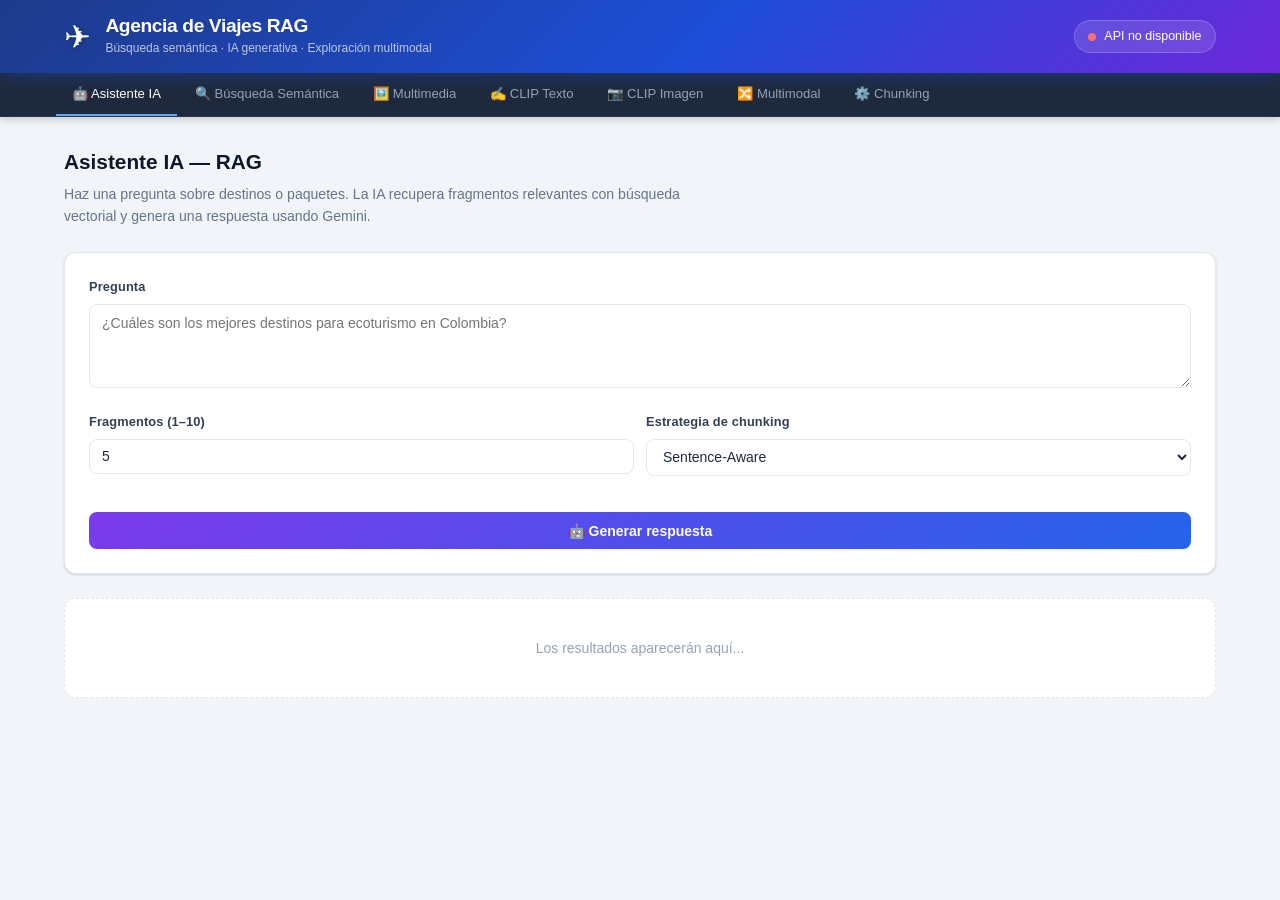
==== frontend/index.html @ 6a94f219 "frontend" ====
<!DOCTYPE html>
<html lang="es">
<head>
  <meta charset="UTF-8">
  <meta name="viewport" content="width=device-width, initial-scale=1.0">
  <title>Agencia de Viajes RAG</title>
  <link rel="stylesheet" href="styles.css">
</head>
<body>

  <header class="site-header">
    <div class="header-inner">
      <div class="brand">
        <span class="brand-icon">✈</span>
        <div class="brand-text">
          <h1>Agencia de Viajes RAG</h1>
          <p>Búsqueda semántica · IA generativa · Exploración multimodal</p>
        </div>
      </div>
      <div class="api-status" id="apiStatus">
        <span class="status-dot" id="statusDot"></span>
        <span id="statusLabel">Conectando...</span>
      </div>
    </div>
  </header>

  <nav class="tab-nav">
    <div class="tab-nav-inner">
      <button class="tab-btn active" data-tab="rag">🤖 Asistente IA</button>
      <button class="tab-btn" data-tab="search">🔍 Búsqueda Semántica</button>
      <button class="tab-btn" data-tab="multimedia">🖼️ Multimedia</button>
      <button class="tab-btn" data-tab="clip-text">✍️ CLIP Texto</button>
      <button class="tab-btn" data-tab="clip-image">📷 CLIP Imagen</button>
      <button class="tab-btn" data-tab="multimodal">🔀 Multimodal</button>
      <button class="tab-btn" data-tab="chunking">⚙️ Chunking</button>
    </div>
  </nav>

  <main class="content">

    <!-- ══════════════════════ RAG ══════════════════════ -->
    <section class="panel active" id="tab-rag">
      <div class="panel-head">
        <h2>Asistente IA — RAG</h2>
        <p>Haz una pregunta sobre destinos o paquetes. La IA recupera fragmentos relevantes con búsqueda vectorial y genera una respuesta usando Gemini.</p>
      </div>
      <div class="panel-body">
        <form id="ragForm" class="query-form">
          <div class="field">
            <label for="ragQuestion">Pregunta</label>
            <textarea id="ragQuestion" rows="3" placeholder="¿Cuáles son los mejores destinos para ecoturismo en Colombia?" required></textarea>
          </div>
          <div class="field-row">
            <div class="field">
              <label for="ragLimit">Fragmentos (1–10)</label>
              <input type="number" id="ragLimit" value="5" min="1" max="10">
            </div>
            <div class="field">
              <label for="ragStrategy">Estrategia de chunking</label>
              <select id="ragStrategy">
                <option value="sentence-aware">Sentence-Aware</option>
                <option value="fixed-size">Fixed-Size</option>
              </select>
            </div>
          </div>
          <button type="submit" class="btn btn-ai">🤖 Generar respuesta</button>
        </form>
        <div class="results" id="ragResults"></div>
      </div>
    </section>

    <!-- ══════════════════════ BÚSQUEDA SEMÁNTICA ══════════════════════ -->
    <section class="panel" id="tab-search">
      <div class="panel-head">
        <h2>Búsqueda Semántica</h2>
        <p>Busca en los fragmentos de texto indexados usando similitud vectorial con embeddings de 384 dimensiones (all-MiniLM-L6-v2).</p>
      </div>
      <div class="panel-body">
        <form id="searchForm" class="query-form">
          <div class="field">
            <label for="searchQuery">Consulta</label>
            <input type="text" id="searchQuery" placeholder="Ej: playas con aguas cristalinas en el Caribe colombiano" required>
          </div>
          <div class="field-row">
            <div class="field">
              <label for="searchLimit">Resultados (1–20)</label>
              <input type="number" id="searchLimit" value="5" min="1" max="20">
            </div>
            <div class="field">
              <label for="searchStrategy">Estrategia</label>
              <select id="searchStrategy">
                <option value="">Todas</option>
                <option value="sentence-aware">Sentence-Aware</option>
                <option value="fixed-size">Fixed-Size</option>
              </select>
            </div>
          </div>
          <div class="field">
            <label for="searchFilters">Filtros MongoDB (JSON, opcional)</label>
            <input type="text" id="searchFilters" placeholder='{"metadata.modelo": "all-MiniLM-L6-v2"}'>
          </div>
          <button type="submit" class="btn btn-primary">🔍 Buscar</button>
        </form>
        <div class="results" id="searchResults"></div>
      </div>
    </section>

    <!-- ══════════════════════ MULTIMEDIA ══════════════════════ -->
    <section class="panel" id="tab-multimedia">
      <div class="panel-head">
        <h2>Búsqueda Multimedia</h2>
        <p>Encuentra imágenes y videos relacionados usando embeddings de texto. Filtra por tipo de contenido o destino.</p>
      </div>
      <div class="panel-body">
        <form id="multimediaForm" class="query-form">
          <div class="field">
            <label for="multimediaQuery">Consulta</label>
            <input type="text" id="multimediaQuery" placeholder="Ej: selva amazónica, cascadas y biodiversidad" required>
          </div>
          <div class="field-row">
            <div class="field">
              <label for="multimediaLimit">Resultados (1–30)</label>
              <input type="number" id="multimediaLimit" value="8" min="1" max="30">
            </div>
            <div class="field">
              <label for="multimediaTipo">Tipo de media</label>
              <select id="multimediaTipo">
                <option value="">Todos</option>
                <option value="image">Imágenes</option>
                <option value="video">Videos</option>
              </select>
            </div>
          </div>
          <button type="submit" class="btn btn-primary">🖼️ Buscar multimedia</button>
        </form>
        <div class="results" id="multimediaResults"></div>
      </div>
    </section>

    <!-- ══════════════════════ CLIP TEXTO ══════════════════════ -->
    <section class="panel" id="tab-clip-text">
      <div class="panel-head">
        <h2>Búsqueda CLIP — Texto</h2>
        <p>Usa el modelo CLIP (ViT-B-32, 512 dims) para encontrar imágenes visualmente similares a una descripción textual.</p>
      </div>
      <div class="panel-body">
        <form id="clipTextForm" class="query-form">
          <div class="field">
            <label for="clipTextQuery">Descripción visual</label>
            <input type="text" id="clipTextQuery" placeholder="Ej: ciudad colonial con catedral colorida al atardecer" required>
          </div>
          <div class="field">
            <label for="clipTextLimit">Resultados (1–30)</label>
            <input type="number" id="clipTextLimit" value="8" min="1" max="30">
          </div>
          <button type="submit" class="btn btn-primary">✍️ Buscar con CLIP</button>
        </form>
        <div class="results" id="clipTextResults"></div>
      </div>
    </section>

    <!-- ══════════════════════ CLIP IMAGEN ══════════════════════ -->
    <section class="panel" id="tab-clip-image">
      <div class="panel-head">
        <h2>Búsqueda CLIP — Imagen</h2>
        <p>Sube una imagen de referencia y el modelo CLIP encontrará destinos visualmente similares en la base de datos.</p>
      </div>
      <div class="panel-body">
        <form id="clipImageForm" class="query-form">
          <div class="field">
            <label>Imagen de referencia</label>
            <div class="dropzone" id="clipDropzone">
              <input type="file" id="clipImageFile" accept="image/*" required>
              <div class="dropzone-body" id="clipDropzoneBody">
                <div class="dropzone-icon">📷</div>
                <p>Arrastra una imagen o <span class="link-text">haz clic para seleccionar</span></p>
                <p class="hint">JPG · PNG · WEBP</p>
              </div>
            </div>
          </div>
          <div class="field">
            <label for="clipImageLimit">Resultados (1–30)</label>
            <input type="number" id="clipImageLimit" value="8" min="1" max="30">
          </div>
          <button type="submit" class="btn btn-primary">📷 Buscar similares</button>
        </form>
        <div class="results" id="clipImageResults"></div>
      </div>
    </section>

    <!-- ══════════════════════ MULTIMODAL ══════════════════════ -->
    <section class="panel" id="tab-multimodal">
      <div class="panel-head">
        <h2>Búsqueda Multimodal</h2>
        <p>Combina texto e imagen para una búsqueda más precisa usando CLIP. Puedes usar uno o ambos a la vez.</p>
      </div>
      <div class="panel-body">
        <form id="multimodalForm" class="query-form">
          <div class="field">
            <label for="multimodalQuery">Texto (opcional)</label>
            <input type="text" id="multimodalQuery" placeholder="Ej: playa con palmeras y aguas turquesas">
          </div>
          <div class="field">
            <label>Imagen (opcional)</label>
            <div class="dropzone" id="multimodalDropzone">
              <input type="file" id="multimodalFile" accept="image/*">
              <div class="dropzone-body" id="multimodalDropzoneBody">
                <div class="dropzone-icon">🔀</div>
                <p>Arrastra una imagen o <span class="link-text">haz clic para seleccionar</span></p>
              </div>
            </div>
          </div>
          <div class="field">
            <label for="multimodalLimit">Resultados (1–30)</label>
            <input type="number" id="multimodalLimit" value="8" min="1" max="30">
          </div>
          <button type="submit" class="btn btn-primary">🔀 Búsqueda multimodal</button>
        </form>
        <div class="results" id="multimodalResults"></div>
      </div>
    </section>

    <!-- ══════════════════════ CHUNKING ══════════════════════ -->
    <section class="panel" id="tab-chunking">
      <div class="panel-head">
        <h2>Comparación de Chunking</h2>
        <p>Compara cómo las estrategias <strong>fixed-size</strong> y <strong>sentence-aware</strong> fragmentan un texto. Opcionalmente persiste los chunks en MongoDB.</p>
      </div>
      <div class="panel-body">
        <form id="chunkingForm" class="query-form">
          <div class="field">
            <label for="chunkingDocId">ID del documento</label>
            <input type="text" id="chunkingDocId" placeholder="Ej: destino-cartagena-2024" required>
          </div>
          <div class="field">
            <label for="chunkingText">Texto a fragmentar</label>
            <textarea id="chunkingText" rows="6" placeholder="Pega aquí el texto que quieres analizar y comparar entre estrategias de chunking..." required></textarea>
          </div>
          <div class="field-row">
            <div class="field">
              <label>Estrategias</label>
              <div class="check-group">
                <label class="check-label"><input type="checkbox" id="stratFixed" checked> Fixed-Size</label>
                <label class="check-label"><input type="checkbox" id="stratSentence" checked> Sentence-Aware</label>
              </div>
            </div>
            <div class="field field-end">
              <label class="check-label check-persist">
                <input type="checkbox" id="chunkingPersist">
                <span>Guardar en base de datos</span>
              </label>
            </div>
          </div>
          <button type="submit" class="btn btn-primary">⚙️ Comparar estrategias</button>
        </form>
        <div class="results" id="chunkingResults"></div>
      </div>
    </section>

  </main>

  <script src="app.js"></script>
</body>
</html>
---- frontend/styles.css ----
/* ── Reset & Base ── */
*, *::before, *::after { box-sizing: border-box; margin: 0; padding: 0; }

:root {
  --blue-50:   #eff6ff;
  --blue-100:  #dbeafe;
  --blue-200:  #bfdbfe;
  --blue-500:  #3b82f6;
  --blue-600:  #2563eb;
  --blue-700:  #1d4ed8;
  --blue-800:  #1e40af;
  --blue-900:  #1e3a8a;

  --purple-100: #ede9fe;
  --purple-500: #8b5cf6;
  --purple-600: #7c3aed;
  --purple-700: #6d28d9;
  --purple-800: #5b21b6;

  --green-100: #dcfce7;
  --green-600: #16a34a;
  --green-800: #166534;

  --amber-100: #fef3c7;
  --amber-200: #fde68a;
  --amber-600: #d97706;
  --amber-700: #b45309;

  --red-100:  #fee2e2;
  --red-600:  #dc2626;
  --red-800:  #991b1b;

  --slate-50:  #f8fafc;
  --slate-100: #f1f5f9;
  --slate-200: #e2e8f0;
  --slate-300: #cbd5e1;
  --slate-400: #94a3b8;
  --slate-500: #64748b;
  --slate-600: #475569;
  --slate-700: #334155;
  --slate-800: #1e293b;
  --slate-900: #0f172a;

  --radius-sm: 5px;
  --radius:    8px;
  --radius-lg: 12px;

  --shadow-sm: 0 1px 2px rgba(0,0,0,.05);
  --shadow:    0 1px 3px rgba(0,0,0,.1), 0 1px 2px rgba(0,0,0,.06);
  --shadow-md: 0 4px 6px -1px rgba(0,0,0,.1), 0 2px 4px -1px rgba(0,0,0,.06);
  --shadow-lg: 0 10px 15px -3px rgba(0,0,0,.1), 0 4px 6px -2px rgba(0,0,0,.05);

  --font:      -apple-system, BlinkMacSystemFont, 'Segoe UI', Roboto, sans-serif;
  --font-mono: 'SF Mono', 'Cascadia Code', 'Fira Code', monospace;
}

html { font-size: 16px; scroll-behavior: smooth; }

body {
  font-family: var(--font);
  background: var(--slate-100);
  color: var(--slate-800);
  min-height: 100vh;
  line-height: 1.6;
}

/* ── Header ── */
.site-header {
  background: linear-gradient(135deg, var(--blue-900) 0%, var(--blue-700) 55%, var(--purple-700) 100%);
  color: white;
  position: sticky;
  top: 0;
  z-index: 100;
  box-shadow: 0 4px 16px rgba(29,78,216,.35);
}

.header-inner {
  max-width: 1200px;
  margin: 0 auto;
  padding: .9rem 1.5rem;
  display: flex;
  align-items: center;
  justify-content: space-between;
  gap: 1rem;
}

.brand {
  display: flex;
  align-items: center;
  gap: .9rem;
}

.brand-icon {
  font-size: 2rem;
  line-height: 1;
  filter: drop-shadow(0 2px 4px rgba(0,0,0,.25));
}

.brand-text h1 {
  font-size: 1.2rem;
  font-weight: 700;
  letter-spacing: -.02em;
  line-height: 1.2;
}

.brand-text p {
  font-size: .75rem;
  opacity: .7;
  margin-top: 2px;
}

.api-status {
  display: flex;
  align-items: center;
  gap: .5rem;
  background: rgba(255,255,255,.12);
  border: 1px solid rgba(255,255,255,.2);
  padding: .35rem .85rem;
  border-radius: 999px;
  font-size: .78rem;
  font-weight: 500;
  white-space: nowrap;
  backdrop-filter: blur(4px);
}

.status-dot {
  width: 8px;
  height: 8px;
  border-radius: 50%;
  background: var(--slate-400);
  flex-shrink: 0;
  transition: background .3s, box-shadow .3s;
}
.status-dot.ok    { background: #4ade80; box-shadow: 0 0 7px #4ade80aa; }
.status-dot.error { background: #f87171; }

/* ── Tab Nav ── */
.tab-nav {
  background: var(--slate-800);
  position: sticky;
  top: 65px;
  z-index: 90;
  border-bottom: 1px solid rgba(255,255,255,.06);
  box-shadow: 0 2px 8px rgba(0,0,0,.2);
}

.tab-nav-inner {
  max-width: 1200px;
  margin: 0 auto;
  padding: 0 1rem;
  display: flex;
  gap: 2px;
  overflow-x: auto;
  scrollbar-width: none;
}
.tab-nav-inner::-webkit-scrollbar { display: none; }

.tab-btn {
  background: transparent;
  border: none;
  color: var(--slate-400);
  padding: .8rem 1rem;
  font-size: .82rem;
  font-weight: 500;
  cursor: pointer;
  white-space: nowrap;
  border-bottom: 2px solid transparent;
  transition: color .15s, border-color .15s;
  font-family: var(--font);
  flex-shrink: 0;
}
.tab-btn:hover  { color: white; }
.tab-btn.active { color: white; border-bottom-color: var(--blue-400, #60a5fa); }

/* ── Main Content ── */
.content {
  max-width: 1200px;
  margin: 0 auto;
  padding: 1.75rem 1.5rem;
}

/* ── Panels ── */
.panel { display: none; }
.panel.active { display: block; }

.panel-head {
  margin-bottom: 1.5rem;
}
.panel-head h2 {
  font-size: 1.3rem;
  font-weight: 700;
  color: var(--slate-900);
  margin-bottom: .3rem;
}
.panel-head p {
  color: var(--slate-500);
  font-size: .88rem;
  max-width: 640px;
}
.panel-head strong { color: var(--slate-700); }

.panel-body {
  display: flex;
  flex-direction: column;
  gap: 1.5rem;
}

/* ── Query Form ── */
.query-form {
  background: white;
  border-radius: var(--radius-lg);
  padding: 1.5rem;
  box-shadow: var(--shadow);
  border: 1px solid var(--slate-200);
}

.field {
  margin-bottom: 1rem;
}

.field label {
  display: block;
  font-size: .8rem;
  font-weight: 600;
  color: var(--slate-700);
  margin-bottom: .4rem;
  letter-spacing: .01em;
}

.field input[type="text"],
.field input[type="number"],
.field textarea,
.field select {
  width: 100%;
  padding: .55rem .75rem;
  border: 1.5px solid var(--slate-200);
  border-radius: var(--radius);
  font-size: .875rem;
  font-family: var(--font);
  color: var(--slate-800);
  background: white;
  outline: none;
  transition: border-color .15s, box-shadow .15s;
}
.field input:focus,
.field textarea:focus,
.field select:focus {
  border-color: var(--blue-500);
  box-shadow: 0 0 0 3px rgba(59,130,246,.12);
}

.field textarea {
  resize: vertical;
  min-height: 80px;
  line-height: 1.55;
}

.field-row {
  display: grid;
  grid-template-columns: 1fr 1fr;
  gap: .75rem;
  margin-bottom: 1rem;
}

.field-end {
  display: flex;
  align-items: flex-end;
  padding-bottom: .15rem;
}

/* ── Checkboxes ── */
.check-group {
  display: flex;
  flex-direction: column;
  gap: .45rem;
  margin-top: .4rem;
}

.check-label {
  display: flex;
  align-items: center;
  gap: .5rem;
  font-size: .875rem;
  cursor: pointer;
  color: var(--slate-700);
  font-weight: 400;
}
.check-label input[type="checkbox"] {
  width: 15px;
  height: 15px;
  cursor: pointer;
  accent-color: var(--blue-600);
}

.check-persist {
  background: var(--blue-50);
  border: 1px solid var(--blue-200);
  border-radius: var(--radius);
  padding: .55rem .75rem;
  color: var(--blue-700);
  font-weight: 500;
}

/* ── Buttons ── */
.btn {
  display: inline-flex;
  align-items: center;
  justify-content: center;
  gap: .45rem;
  width: 100%;
  padding: .65rem 1.25rem;
  border: none;
  border-radius: var(--radius);
  font-size: .875rem;
  font-weight: 600;
  cursor: pointer;
  font-family: var(--font);
  transition: all .15s;
  margin-top: .25rem;
}
.btn:active { transform: scale(.98); }
.btn:disabled { opacity: .55; cursor: not-allowed; transform: none; }

.btn-primary {
  background: var(--blue-600);
  color: white;
}
.btn-primary:hover:not(:disabled) {
  background: var(--blue-700);
  box-shadow: var(--shadow-md);
  transform: translateY(-1px);
}

.btn-ai {
  background: linear-gradient(135deg, var(--purple-600) 0%, var(--blue-600) 100%);
  color: white;
}
.btn-ai:hover:not(:disabled) {
  opacity: .92;
  box-shadow: var(--shadow-md);
  transform: translateY(-1px);
}

/* ── Dropzone ── */
.dropzone {
  position: relative;
  border: 2px dashed var(--slate-300);
  border-radius: var(--radius);
  background: var(--slate-50);
  overflow: hidden;
  transition: border-color .2s, background .2s;
  min-height: 110px;
  cursor: pointer;
}
.dropzone:hover,
.dropzone.drag-over {
  border-color: var(--blue-500);
  background: var(--blue-50);
}

.dropzone input[type="file"] {
  position: absolute;
  inset: 0;
  opacity: 0;
  cursor: pointer;
  z-index: 5;
  width: 100%;
  height: 100%;
}

.dropzone-body {
  padding: 1.4rem 1rem;
  text-align: center;
  color: var(--slate-500);
  font-size: .85rem;
  pointer-events: none;
}
.dropzone-icon  { font-size: 1.7rem; margin-bottom: .45rem; }
.dropzone-body p { margin-bottom: .2rem; }
.link-text { color: var(--blue-600); text-decoration: underline; }
.hint { font-size: .73rem; color: var(--slate-400); }

.dropzone.has-preview {
  border-style: solid;
  border-color: var(--blue-400, #60a5fa);
}

.dropzone.has-preview .dropzone-body {
  padding: 0;
}

.dz-preview-img {
  width: 100%;
  height: 190px;
  background-size: contain;
  background-repeat: no-repeat;
  background-position: center;
  background-color: var(--slate-100);
}

.dropzone-filename {
  font-size: .73rem;
  color: var(--slate-500);
  padding: .35rem .6rem;
  background: var(--slate-50);
  border-top: 1px solid var(--slate-200);
  overflow: hidden;
  text-overflow: ellipsis;
  white-space: nowrap;
}

/* ── Results area ── */
.results:empty::after {
  content: 'Los resultados aparecerán aquí...';
  display: flex;
  align-items: center;
  justify-content: center;
  min-height: 100px;
  color: var(--slate-400);
  font-size: .875rem;
  background: white;
  border-radius: var(--radius-lg);
  border: 1.5px dashed var(--slate-200);
  width: 100%;
}
.results:empty { display: flex; }

/* ── Loading ── */
.loading-box {
  display: flex;
  flex-direction: column;
  align-items: center;
  justify-content: center;
  gap: 1rem;
  padding: 3.5rem 2rem;
  background: white;
  border-radius: var(--radius-lg);
  border: 1px solid var(--slate-200);
}
.spinner {
  width: 36px;
  height: 36px;
  border: 3px solid var(--slate-200);
  border-top-color: var(--blue-500);
  border-radius: 50%;
  animation: spin .65s linear infinite;
}
@keyframes spin { to { transform: rotate(360deg); } }
.loading-box p { color: var(--slate-500); font-size: .875rem; }

/* ── Error ── */
.error-box {
  display: flex;
  gap: .6rem;
  align-items: flex-start;
  padding: .9rem 1rem;
  background: var(--red-100);
  border: 1px solid #fca5a5;
  border-left: 4px solid var(--red-600);
  border-radius: var(--radius-lg);
  color: var(--red-800);
  font-size: .875rem;
  line-height: 1.55;
}
.error-icon { flex-shrink: 0; font-size: 1rem; }

/* ── Results meta ── */
.results-meta {
  display: inline-flex;
  align-items: center;
  gap: .4rem;
  padding: .4rem .85rem;
  background: white;
  border: 1px solid var(--slate-200);
  border-radius: 999px;
  font-size: .78rem;
  color: var(--slate-500);
  margin-bottom: 1rem;
  box-shadow: var(--shadow-sm);
}

/* ── Badges ── */
.badge {
  display: inline-flex;
  align-items: center;
  padding: .18rem .55rem;
  border-radius: 999px;
  font-size: .7rem;
  font-weight: 600;
  letter-spacing: .02em;
  white-space: nowrap;
}
.badge-blue   { background: var(--blue-100);   color: var(--blue-700); }
.badge-purple { background: var(--purple-100); color: var(--purple-800); }
.badge-green  { background: var(--green-100);  color: var(--green-800); }
.badge-slate  { background: var(--slate-100);  color: var(--slate-600); }
.badge-score  { background: linear-gradient(135deg, var(--blue-600), var(--purple-600)); color: white; }

/* ── RAG Result ── */
.rag-answer-box {
  background: var(--amber-100);
  border: 1px solid var(--amber-200);
  border-left: 4px solid var(--amber-600);
  border-radius: var(--radius-lg);
  padding: 1.25rem 1.5rem;
  margin-bottom: 1.25rem;
}
.rag-answer-label {
  font-size: .73rem;
  font-weight: 700;
  text-transform: uppercase;
  letter-spacing: .07em;
  color: var(--amber-700);
  margin-bottom: .6rem;
}
.rag-answer-text {
  color: var(--slate-800);
  font-size: .9375rem;
  line-height: 1.75;
  white-space: pre-wrap;
}

.sources-header {
  font-size: .73rem;
  font-weight: 700;
  text-transform: uppercase;
  letter-spacing: .07em;
  color: var(--slate-400);
  margin-bottom: .75rem;
}

.source-card {
  background: white;
  border: 1px solid var(--slate-200);
  border-radius: var(--radius);
  padding: .9rem 1rem;
  margin-bottom: .6rem;
  box-shadow: var(--shadow-sm);
}
.source-card-meta {
  display: flex;
  flex-wrap: wrap;
  gap: .35rem;
  margin-bottom: .5rem;
}
.source-card-text {
  font-size: .845rem;
  color: var(--slate-600);
  line-height: 1.65;
  font-style: italic;
}
.source-card-text::before { content: '\201C'; }
.source-card-text::after  { content: '\201D'; }

/* ── Chunk Cards (Semantic Search) ── */
.chunk-card {
  background: white;
  border: 1px solid var(--slate-200);
  border-radius: var(--radius-lg);
  padding: 1rem 1.25rem;
  margin-bottom: .75rem;
  box-shadow: var(--shadow-sm);
  transition: box-shadow .15s;
}
.chunk-card:hover { box-shadow: var(--shadow-md); }
.chunk-card-meta {
  display: flex;
  flex-wrap: wrap;
  gap: .35rem;
  margin-bottom: .55rem;
}
.chunk-card-text {
  font-size: .875rem;
  color: var(--slate-700);
  line-height: 1.65;
}

/* ── Media Grid ── */
.media-grid {
  display: grid;
  grid-template-columns: repeat(auto-fill, minmax(170px, 1fr));
  gap: 1rem;
}

.media-card {
  background: white;
  border: 1px solid var(--slate-200);
  border-radius: var(--radius-lg);
  overflow: hidden;
  box-shadow: var(--shadow);
  transition: transform .2s, box-shadow .2s;
}
.media-card:hover {
  transform: translateY(-3px);
  box-shadow: var(--shadow-lg);
}

.media-card-img {
  width: 100%;
  aspect-ratio: 4/3;
  object-fit: cover;
  background: var(--slate-100);
  display: block;
}
.media-card-placeholder {
  width: 100%;
  aspect-ratio: 4/3;
  background: var(--slate-100);
  display: flex;
  align-items: center;
  justify-content: center;
  font-size: 2rem;
  color: var(--slate-400);
}

.media-card-body {
  padding: .65rem .75rem;
}
.media-card-title {
  font-size: .78rem;
  font-weight: 600;
  color: var(--slate-800);
  white-space: nowrap;
  overflow: hidden;
  text-overflow: ellipsis;
  margin-bottom: .25rem;
}
.media-card-desc {
  font-size: .72rem;
  color: var(--slate-500);
  white-space: nowrap;
  overflow: hidden;
  text-overflow: ellipsis;
  margin-bottom: .4rem;
}
.media-card-footer {
  display: flex;
  align-items: center;
  gap: .3rem;
  flex-wrap: wrap;
}

/* ── Empty State ── */
.empty-box {
  padding: 3rem 2rem;
  text-align: center;
  background: white;
  border-radius: var(--radius-lg);
  border: 1px solid var(--slate-200);
}
.empty-icon { font-size: 2.5rem; margin-bottom: .7rem; }
.empty-box p { color: var(--slate-500); font-size: .9rem; }

/* ── Chunking Results ── */
.chunking-stats {
  display: grid;
  grid-template-columns: repeat(auto-fit, minmax(200px, 1fr));
  gap: 1rem;
  margin-bottom: 1.5rem;
}
.stat-card {
  background: white;
  border: 1px solid var(--slate-200);
  border-radius: var(--radius-lg);
  padding: 1rem 1.25rem;
  box-shadow: var(--shadow-sm);
}
.stat-card-title {
  font-size: .72rem;
  font-weight: 700;
  text-transform: uppercase;
  letter-spacing: .07em;
  color: var(--slate-500);
  margin-bottom: .75rem;
  display: flex;
  align-items: center;
  gap: .4rem;
}
.stat-row {
  display: flex;
  justify-content: space-between;
  font-size: .84rem;
  padding: .22rem 0;
  border-bottom: 1px solid var(--slate-100);
}
.stat-row:last-child { border-bottom: none; }
.stat-key { color: var(--slate-500); }
.stat-val { font-weight: 600; color: var(--slate-800); }

.section-label {
  font-size: .72rem;
  font-weight: 700;
  text-transform: uppercase;
  letter-spacing: .07em;
  color: var(--slate-400);
  margin-bottom: .8rem;
}
.preview-grid {
  display: grid;
  grid-template-columns: repeat(auto-fill, minmax(270px, 1fr));
  gap: .75rem;
}
.preview-card {
  background: white;
  border: 1px solid var(--slate-200);
  border-radius: var(--radius);
  padding: .9rem;
  box-shadow: var(--shadow-sm);
}
.preview-card-meta {
  display: flex;
  flex-wrap: wrap;
  gap: .3rem;
  margin-bottom: .5rem;
}
.preview-card-text {
  font-size: .8rem;
  color: var(--slate-600);
  line-height: 1.6;
  font-family: var(--font-mono);
  white-space: pre-wrap;
  word-break: break-word;
}

/* ── Responsive ── */
@media (max-width: 600px) {
  .header-inner { padding: .75rem 1rem; }
  .brand-icon { font-size: 1.6rem; }
  .brand-text h1 { font-size: 1rem; }
  .brand-text p { display: none; }
  .content { padding: 1.25rem 1rem; }
  .field-row { grid-template-columns: 1fr; }
  .media-grid { grid-template-columns: repeat(auto-fill, minmax(140px, 1fr)); }
}
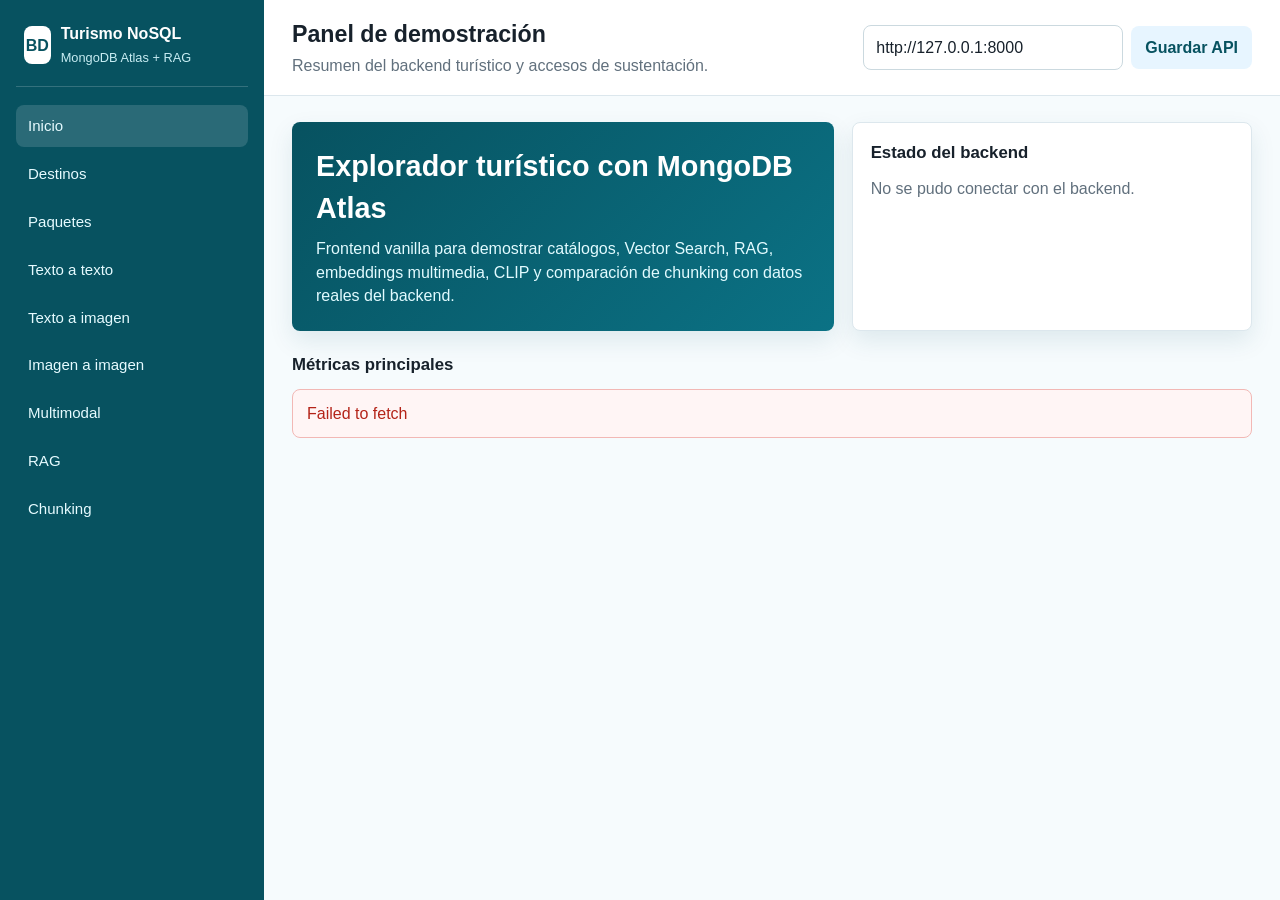
==== commit 65413767: "Front" ====
--- a/frontend/index.html
+++ b/frontend/index.html
@@ -1,264 +1,18 @@
-<!DOCTYPE html>
+<!doctype html>
 <html lang="es">
-<head>
-  <meta charset="UTF-8">
-  <meta name="viewport" content="width=device-width, initial-scale=1.0">
-  <title>Agencia de Viajes RAG</title>
-  <link rel="stylesheet" href="styles.css">
-</head>
-<body>
-
-  <header class="site-header">
-    <div class="header-inner">
-      <div class="brand">
-        <span class="brand-icon">✈</span>
-        <div class="brand-text">
-          <h1>Agencia de Viajes RAG</h1>
-          <p>Búsqueda semántica · IA generativa · Exploración multimodal</p>
-        </div>
-      </div>
-      <div class="api-status" id="apiStatus">
-        <span class="status-dot" id="statusDot"></span>
-        <span id="statusLabel">Conectando...</span>
-      </div>
-    </div>
-  </header>
-
-  <nav class="tab-nav">
-    <div class="tab-nav-inner">
-      <button class="tab-btn active" data-tab="rag">🤖 Asistente IA</button>
-      <button class="tab-btn" data-tab="search">🔍 Búsqueda Semántica</button>
-      <button class="tab-btn" data-tab="multimedia">🖼️ Multimedia</button>
-      <button class="tab-btn" data-tab="clip-text">✍️ CLIP Texto</button>
-      <button class="tab-btn" data-tab="clip-image">📷 CLIP Imagen</button>
-      <button class="tab-btn" data-tab="multimodal">🔀 Multimodal</button>
-      <button class="tab-btn" data-tab="chunking">⚙️ Chunking</button>
-    </div>
-  </nav>
-
-  <main class="content">
-
-    <!-- ══════════════════════ RAG ══════════════════════ -->
-    <section class="panel active" id="tab-rag">
-      <div class="panel-head">
-        <h2>Asistente IA — RAG</h2>
-        <p>Haz una pregunta sobre destinos o paquetes. La IA recupera fragmentos relevantes con búsqueda vectorial y genera una respuesta usando Gemini.</p>
-      </div>
-      <div class="panel-body">
-        <form id="ragForm" class="query-form">
-          <div class="field">
-            <label for="ragQuestion">Pregunta</label>
-            <textarea id="ragQuestion" rows="3" placeholder="¿Cuáles son los mejores destinos para ecoturismo en Colombia?" required></textarea>
-          </div>
-          <div class="field-row">
-            <div class="field">
-              <label for="ragLimit">Fragmentos (1–10)</label>
-              <input type="number" id="ragLimit" value="5" min="1" max="10">
-            </div>
-            <div class="field">
-              <label for="ragStrategy">Estrategia de chunking</label>
-              <select id="ragStrategy">
-                <option value="sentence-aware">Sentence-Aware</option>
-                <option value="fixed-size">Fixed-Size</option>
-              </select>
-            </div>
-          </div>
-          <button type="submit" class="btn btn-ai">🤖 Generar respuesta</button>
-        </form>
-        <div class="results" id="ragResults"></div>
-      </div>
-    </section>
-
-    <!-- ══════════════════════ BÚSQUEDA SEMÁNTICA ══════════════════════ -->
-    <section class="panel" id="tab-search">
-      <div class="panel-head">
-        <h2>Búsqueda Semántica</h2>
-        <p>Busca en los fragmentos de texto indexados usando similitud vectorial con embeddings de 384 dimensiones (all-MiniLM-L6-v2).</p>
-      </div>
-      <div class="panel-body">
-        <form id="searchForm" class="query-form">
-          <div class="field">
-            <label for="searchQuery">Consulta</label>
-            <input type="text" id="searchQuery" placeholder="Ej: playas con aguas cristalinas en el Caribe colombiano" required>
-          </div>
-          <div class="field-row">
-            <div class="field">
-              <label for="searchLimit">Resultados (1–20)</label>
-              <input type="number" id="searchLimit" value="5" min="1" max="20">
-            </div>
-            <div class="field">
-              <label for="searchStrategy">Estrategia</label>
-              <select id="searchStrategy">
-                <option value="">Todas</option>
-                <option value="sentence-aware">Sentence-Aware</option>
-                <option value="fixed-size">Fixed-Size</option>
-              </select>
-            </div>
-          </div>
-          <div class="field">
-            <label for="searchFilters">Filtros MongoDB (JSON, opcional)</label>
-            <input type="text" id="searchFilters" placeholder='{"metadata.modelo": "all-MiniLM-L6-v2"}'>
-          </div>
-          <button type="submit" class="btn btn-primary">🔍 Buscar</button>
-        </form>
-        <div class="results" id="searchResults"></div>
-      </div>
-    </section>
-
-    <!-- ══════════════════════ MULTIMEDIA ══════════════════════ -->
-    <section class="panel" id="tab-multimedia">
-      <div class="panel-head">
-        <h2>Búsqueda Multimedia</h2>
-        <p>Encuentra imágenes y videos relacionados usando embeddings de texto. Filtra por tipo de contenido o destino.</p>
-      </div>
-      <div class="panel-body">
-        <form id="multimediaForm" class="query-form">
-          <div class="field">
-            <label for="multimediaQuery">Consulta</label>
-            <input type="text" id="multimediaQuery" placeholder="Ej: selva amazónica, cascadas y biodiversidad" required>
-          </div>
-          <div class="field-row">
-            <div class="field">
-              <label for="multimediaLimit">Resultados (1–30)</label>
-              <input type="number" id="multimediaLimit" value="8" min="1" max="30">
-            </div>
-            <div class="field">
-              <label for="multimediaTipo">Tipo de media</label>
-              <select id="multimediaTipo">
-                <option value="">Todos</option>
-                <option value="image">Imágenes</option>
-                <option value="video">Videos</option>
-              </select>
-            </div>
-          </div>
-          <button type="submit" class="btn btn-primary">🖼️ Buscar multimedia</button>
-        </form>
-        <div class="results" id="multimediaResults"></div>
-      </div>
-    </section>
-
-    <!-- ══════════════════════ CLIP TEXTO ══════════════════════ -->
-    <section class="panel" id="tab-clip-text">
-      <div class="panel-head">
-        <h2>Búsqueda CLIP — Texto</h2>
-        <p>Usa el modelo CLIP (ViT-B-32, 512 dims) para encontrar imágenes visualmente similares a una descripción textual.</p>
-      </div>
-      <div class="panel-body">
-        <form id="clipTextForm" class="query-form">
-          <div class="field">
-            <label for="clipTextQuery">Descripción visual</label>
-            <input type="text" id="clipTextQuery" placeholder="Ej: ciudad colonial con catedral colorida al atardecer" required>
-          </div>
-          <div class="field">
-            <label for="clipTextLimit">Resultados (1–30)</label>
-            <input type="number" id="clipTextLimit" value="8" min="1" max="30">
-          </div>
-          <button type="submit" class="btn btn-primary">✍️ Buscar con CLIP</button>
-        </form>
-        <div class="results" id="clipTextResults"></div>
-      </div>
-    </section>
-
-    <!-- ══════════════════════ CLIP IMAGEN ══════════════════════ -->
-    <section class="panel" id="tab-clip-image">
-      <div class="panel-head">
-        <h2>Búsqueda CLIP — Imagen</h2>
-        <p>Sube una imagen de referencia y el modelo CLIP encontrará destinos visualmente similares en la base de datos.</p>
-      </div>
-      <div class="panel-body">
-        <form id="clipImageForm" class="query-form">
-          <div class="field">
-            <label>Imagen de referencia</label>
-            <div class="dropzone" id="clipDropzone">
-              <input type="file" id="clipImageFile" accept="image/*" required>
-              <div class="dropzone-body" id="clipDropzoneBody">
-                <div class="dropzone-icon">📷</div>
-                <p>Arrastra una imagen o <span class="link-text">haz clic para seleccionar</span></p>
-                <p class="hint">JPG · PNG · WEBP</p>
-              </div>
-            </div>
-          </div>
-          <div class="field">
-            <label for="clipImageLimit">Resultados (1–30)</label>
-            <input type="number" id="clipImageLimit" value="8" min="1" max="30">
-          </div>
-          <button type="submit" class="btn btn-primary">📷 Buscar similares</button>
-        </form>
-        <div class="results" id="clipImageResults"></div>
-      </div>
-    </section>
-
-    <!-- ══════════════════════ MULTIMODAL ══════════════════════ -->
-    <section class="panel" id="tab-multimodal">
-      <div class="panel-head">
-        <h2>Búsqueda Multimodal</h2>
-        <p>Combina texto e imagen para una búsqueda más precisa usando CLIP. Puedes usar uno o ambos a la vez.</p>
-      </div>
-      <div class="panel-body">
-        <form id="multimodalForm" class="query-form">
-          <div class="field">
-            <label for="multimodalQuery">Texto (opcional)</label>
-            <input type="text" id="multimodalQuery" placeholder="Ej: playa con palmeras y aguas turquesas">
-          </div>
-          <div class="field">
-            <label>Imagen (opcional)</label>
-            <div class="dropzone" id="multimodalDropzone">
-              <input type="file" id="multimodalFile" accept="image/*">
-              <div class="dropzone-body" id="multimodalDropzoneBody">
-                <div class="dropzone-icon">🔀</div>
-                <p>Arrastra una imagen o <span class="link-text">haz clic para seleccionar</span></p>
-              </div>
-            </div>
-          </div>
-          <div class="field">
-            <label for="multimodalLimit">Resultados (1–30)</label>
-            <input type="number" id="multimodalLimit" value="8" min="1" max="30">
-          </div>
-          <button type="submit" class="btn btn-primary">🔀 Búsqueda multimodal</button>
-        </form>
-        <div class="results" id="multimodalResults"></div>
-      </div>
-    </section>
-
-    <!-- ══════════════════════ CHUNKING ══════════════════════ -->
-    <section class="panel" id="tab-chunking">
-      <div class="panel-head">
-        <h2>Comparación de Chunking</h2>
-        <p>Compara cómo las estrategias <strong>fixed-size</strong> y <strong>sentence-aware</strong> fragmentan un texto. Opcionalmente persiste los chunks en MongoDB.</p>
-      </div>
-      <div class="panel-body">
-        <form id="chunkingForm" class="query-form">
-          <div class="field">
-            <label for="chunkingDocId">ID del documento</label>
-            <input type="text" id="chunkingDocId" placeholder="Ej: destino-cartagena-2024" required>
-          </div>
-          <div class="field">
-            <label for="chunkingText">Texto a fragmentar</label>
-            <textarea id="chunkingText" rows="6" placeholder="Pega aquí el texto que quieres analizar y comparar entre estrategias de chunking..." required></textarea>
-          </div>
-          <div class="field-row">
-            <div class="field">
-              <label>Estrategias</label>
-              <div class="check-group">
-                <label class="check-label"><input type="checkbox" id="stratFixed" checked> Fixed-Size</label>
-                <label class="check-label"><input type="checkbox" id="stratSentence" checked> Sentence-Aware</label>
-              </div>
-            </div>
-            <div class="field field-end">
-              <label class="check-label check-persist">
-                <input type="checkbox" id="chunkingPersist">
-                <span>Guardar en base de datos</span>
-              </label>
-            </div>
-          </div>
-          <button type="submit" class="btn btn-primary">⚙️ Comparar estrategias</button>
-        </form>
-        <div class="results" id="chunkingResults"></div>
-      </div>
-    </section>
-
-  </main>
-
-  <script src="app.js"></script>
-</body>
+  <head>
+    <meta charset="utf-8">
+    <meta name="viewport" content="width=device-width, initial-scale=1">
+    <title>Turismo NoSQL · Inicio</title>
+    <link rel="stylesheet" href="css/main.css">
+    <link rel="stylesheet" href="css/layout.css">
+    <link rel="stylesheet" href="css/cards.css">
+    <link rel="stylesheet" href="css/forms.css">
+  </head>
+  <body data-page="home">
+    <script type="module">
+      import { initHome } from "./js/search.js";
+      initHome();
+    </script>
+  </body>
 </html>
--- a/frontend/css/main.css
+++ b/frontend/css/main.css
@@ -0,0 +1,235 @@
+:root {
+  --ocean: #0b7285;
+  --ocean-dark: #075260;
+  --nature: #2f9e44;
+  --nature-soft: #e6f4ea;
+  --sky: #e7f5ff;
+  --ink: #17212b;
+  --muted: #61707d;
+  --line: #dce7ed;
+  --panel: #ffffff;
+  --page: #f6fbfd;
+  --warning: #b42318;
+  --shadow: 0 10px 24px rgba(7, 82, 96, 0.1);
+}
+
+* {
+  box-sizing: border-box;
+}
+
+body {
+  margin: 0;
+  min-height: 100vh;
+  background: var(--page);
+  color: var(--ink);
+  font-family: Arial, Helvetica, sans-serif;
+  line-height: 1.45;
+}
+
+a {
+  color: inherit;
+  text-decoration: none;
+}
+
+button,
+input,
+select,
+textarea {
+  font: inherit;
+}
+
+button {
+  cursor: pointer;
+}
+
+.app-shell {
+  min-height: 100vh;
+  display: grid;
+  grid-template-columns: 264px 1fr;
+}
+
+.sidebar {
+  background: var(--ocean-dark);
+  color: white;
+  padding: 22px 16px;
+  position: sticky;
+  top: 0;
+  height: 100vh;
+  overflow-y: auto;
+}
+
+.brand {
+  display: flex;
+  align-items: center;
+  gap: 10px;
+  padding: 0 8px 18px;
+  border-bottom: 1px solid rgba(255, 255, 255, 0.18);
+}
+
+.brand-mark {
+  width: 38px;
+  height: 38px;
+  border-radius: 8px;
+  display: grid;
+  place-items: center;
+  background: white;
+  color: var(--ocean-dark);
+  font-weight: 700;
+}
+
+.brand-title {
+  font-size: 1rem;
+  font-weight: 700;
+}
+
+.brand-subtitle {
+  color: #c8edf3;
+  font-size: 0.8rem;
+}
+
+.nav {
+  display: grid;
+  gap: 6px;
+  margin-top: 18px;
+}
+
+.nav a {
+  padding: 10px 12px;
+  border-radius: 8px;
+  color: #e6fbff;
+  font-size: 0.94rem;
+}
+
+.nav a:hover,
+.nav a.active {
+  background: rgba(255, 255, 255, 0.14);
+}
+
+.main {
+  min-width: 0;
+}
+
+.topbar {
+  display: flex;
+  justify-content: space-between;
+  align-items: center;
+  gap: 16px;
+  padding: 18px 28px;
+  background: white;
+  border-bottom: 1px solid var(--line);
+}
+
+.topbar h1 {
+  margin: 0;
+  font-size: 1.45rem;
+}
+
+.topbar p {
+  margin: 2px 0 0;
+  color: var(--muted);
+}
+
+.api-config {
+  display: flex;
+  gap: 8px;
+  align-items: center;
+}
+
+.api-config input {
+  width: 260px;
+}
+
+.content {
+  padding: 26px 28px 40px;
+}
+
+.section {
+  margin-bottom: 24px;
+}
+
+.section-title {
+  margin: 0 0 12px;
+  font-size: 1.05rem;
+}
+
+.muted {
+  color: var(--muted);
+}
+
+.pill {
+  display: inline-flex;
+  align-items: center;
+  min-height: 26px;
+  padding: 4px 9px;
+  border-radius: 999px;
+  background: var(--nature-soft);
+  color: #1b6b2a;
+  font-size: 0.82rem;
+  font-weight: 700;
+}
+
+.score {
+  color: var(--ocean-dark);
+  font-weight: 700;
+}
+
+.hidden {
+  display: none !important;
+}
+
+.loader {
+  display: inline-flex;
+  gap: 8px;
+  align-items: center;
+  color: var(--ocean-dark);
+  font-weight: 700;
+}
+
+.loader::before {
+  content: "";
+  width: 16px;
+  height: 16px;
+  border: 3px solid #bfe8ef;
+  border-top-color: var(--ocean);
+  border-radius: 50%;
+  animation: spin 0.8s linear infinite;
+}
+
+.error {
+  padding: 12px 14px;
+  border: 1px solid #f2b8b5;
+  background: #fff5f5;
+  color: var(--warning);
+  border-radius: 8px;
+}
+
+@keyframes spin {
+  to {
+    transform: rotate(360deg);
+  }
+}
+
+@media (max-width: 920px) {
+  .app-shell {
+    grid-template-columns: 1fr;
+  }
+
+  .sidebar {
+    position: static;
+    height: auto;
+  }
+
+  .nav {
+    grid-template-columns: repeat(auto-fit, minmax(150px, 1fr));
+  }
+
+  .topbar,
+  .api-config {
+    align-items: stretch;
+    flex-direction: column;
+  }
+
+  .api-config input {
+    width: 100%;
+  }
+}
--- a/frontend/css/layout.css
+++ b/frontend/css/layout.css
@@ -0,0 +1,75 @@
+.hero-band {
+  display: grid;
+  grid-template-columns: 1.15fr 0.85fr;
+  gap: 18px;
+  align-items: stretch;
+  margin-bottom: 22px;
+}
+
+.intro-panel {
+  background: linear-gradient(135deg, var(--ocean-dark), var(--ocean));
+  color: white;
+  border-radius: 8px;
+  padding: 24px;
+  box-shadow: var(--shadow);
+}
+
+.intro-panel h2 {
+  margin: 0 0 8px;
+  font-size: 1.8rem;
+}
+
+.intro-panel p {
+  margin: 0;
+  color: #e2fbff;
+  max-width: 760px;
+}
+
+.quick-panel {
+  background: white;
+  border: 1px solid var(--line);
+  border-radius: 8px;
+  padding: 18px;
+  box-shadow: var(--shadow);
+}
+
+.grid {
+  display: grid;
+  gap: 16px;
+}
+
+.grid.stats {
+  grid-template-columns: repeat(auto-fit, minmax(180px, 1fr));
+}
+
+.grid.cards {
+  grid-template-columns: repeat(auto-fit, minmax(260px, 1fr));
+}
+
+.grid.two {
+  grid-template-columns: repeat(2, minmax(0, 1fr));
+}
+
+.result-layout {
+  display: grid;
+  gap: 16px;
+}
+
+.toolbar {
+  display: flex;
+  gap: 10px;
+  align-items: end;
+  flex-wrap: wrap;
+  margin-bottom: 16px;
+}
+
+.toolbar > * {
+  flex: 1 1 180px;
+}
+
+@media (max-width: 760px) {
+  .hero-band,
+  .grid.two {
+    grid-template-columns: 1fr;
+  }
+}
--- a/frontend/css/cards.css
+++ b/frontend/css/cards.css
@@ -0,0 +1,71 @@
+.card {
+  background: var(--panel);
+  border: 1px solid var(--line);
+  border-radius: 8px;
+  padding: 16px;
+  box-shadow: 0 4px 14px rgba(23, 33, 43, 0.05);
+}
+
+.card h3 {
+  margin: 0 0 8px;
+  font-size: 1.05rem;
+}
+
+.card p {
+  margin: 0 0 10px;
+  color: var(--muted);
+}
+
+.stat-card {
+  background: white;
+  border: 1px solid var(--line);
+  border-radius: 8px;
+  padding: 18px;
+}
+
+.stat-value {
+  font-size: 2rem;
+  line-height: 1;
+  font-weight: 800;
+  color: var(--ocean-dark);
+}
+
+.stat-label {
+  margin-top: 6px;
+  color: var(--muted);
+}
+
+.image-card {
+  overflow: hidden;
+  padding: 0;
+}
+
+.image-card img,
+.preview-image {
+  width: 100%;
+  aspect-ratio: 16 / 10;
+  object-fit: cover;
+  display: block;
+  background: var(--sky);
+}
+
+.image-card .body {
+  padding: 14px;
+}
+
+.meta-row {
+  display: flex;
+  gap: 8px;
+  flex-wrap: wrap;
+  align-items: center;
+  margin-top: 10px;
+}
+
+.chunk-preview {
+  border-left: 4px solid var(--ocean);
+  padding-left: 12px;
+}
+
+.source-card {
+  background: #fbfeff;
+}
--- a/frontend/css/forms.css
+++ b/frontend/css/forms.css
@@ -0,0 +1,86 @@
+.form-panel {
+  background: white;
+  border: 1px solid var(--line);
+  border-radius: 8px;
+  padding: 18px;
+  margin-bottom: 18px;
+  box-shadow: var(--shadow);
+}
+
+.field {
+  display: grid;
+  gap: 6px;
+}
+
+.field label {
+  color: var(--ink);
+  font-weight: 700;
+  font-size: 0.9rem;
+}
+
+input,
+select,
+textarea {
+  width: 100%;
+  border: 1px solid #cbd9df;
+  border-radius: 8px;
+  padding: 10px 12px;
+  background: white;
+  color: var(--ink);
+}
+
+textarea {
+  min-height: 140px;
+  resize: vertical;
+}
+
+.checks {
+  display: flex;
+  gap: 12px;
+  flex-wrap: wrap;
+  align-items: center;
+}
+
+.check {
+  display: inline-flex;
+  gap: 8px;
+  align-items: center;
+  font-weight: 700;
+}
+
+.check input {
+  width: auto;
+}
+
+.btn {
+  border: 0;
+  border-radius: 8px;
+  padding: 10px 14px;
+  background: var(--ocean);
+  color: white;
+  font-weight: 700;
+}
+
+.btn.secondary {
+  background: var(--nature);
+}
+
+.btn.ghost {
+  background: var(--sky);
+  color: var(--ocean-dark);
+}
+
+.examples {
+  display: flex;
+  gap: 8px;
+  flex-wrap: wrap;
+  margin-top: 10px;
+}
+
+.example {
+  border: 1px solid var(--line);
+  background: var(--sky);
+  color: var(--ocean-dark);
+  border-radius: 999px;
+  padding: 6px 10px;
+}
